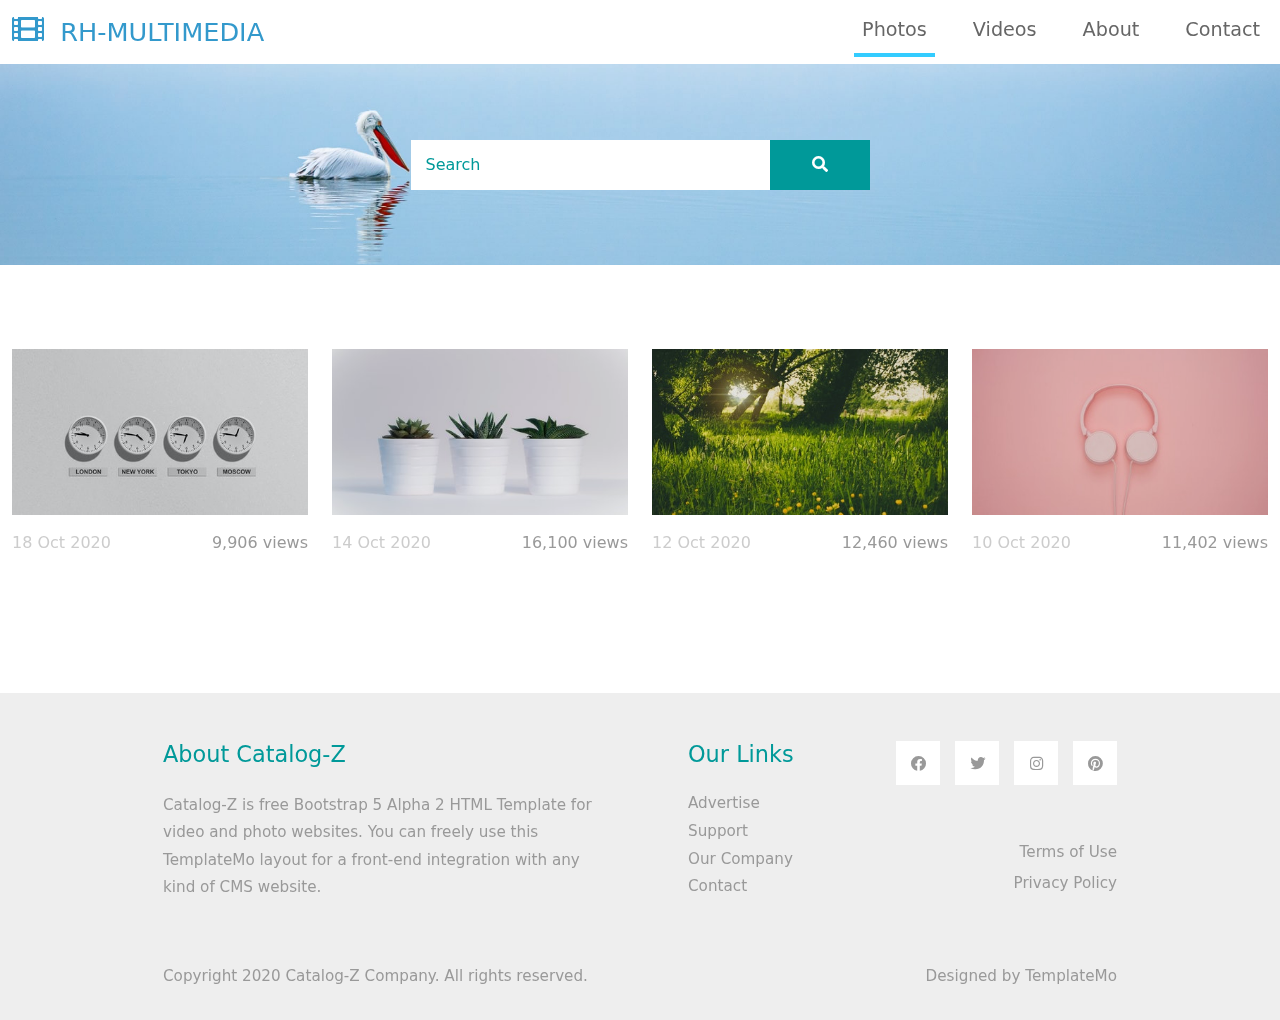
==== index.html @ a3c76449 "Update index.html" ====
<!DOCTYPE html>
<html lang="en">
<head>
    <meta charset="UTF-8">
    <meta name="viewport" content="width=device-width, initial-scale=1.0">
    <title>Catalog-Z Bootstrap 5.0 HTML Template</title>
    <link rel="stylesheet" href="css/bootstrap.min.css">
    <link rel="stylesheet" href="fontawesome/css/all.min.css">
    <link rel="stylesheet" href="css/templatemo-style.css">
<!--
    
TemplateMo 556 Catalog-Z

https://templatemo.com/tm-556-catalog-z

-->
</head>
<body>
    <!-- Page Loader -->
    <div id="loader-wrapper">
        <div id="loader"></div>

        <div class="loader-section section-left"></div>
        <div class="loader-section section-right"></div>

    </div>
    <nav class="navbar navbar-expand-lg">
        <div class="container-fluid">
            <a class="navbar-brand" href="index.html">
                <i class="fas fa-film mr-2"></i>
                RH-MULTIMEDIA
            </a>
            <button class="navbar-toggler" type="button" data-toggle="collapse" data-target="#navbarSupportedContent" aria-controls="navbarSupportedContent" aria-expanded="false" aria-label="Toggle navigation">
                <i class="fas fa-bars"></i>
            </button>
            <div class="collapse navbar-collapse" id="navbarSupportedContent">
            <ul class="navbar-nav ml-auto mb-2 mb-lg-0">
                <li class="nav-item">
                    <a class="nav-link nav-link-1 active" aria-current="page" href="photos.html">Photos</a>
                </li>
                <li class="nav-item">
                    <a class="nav-link nav-link-2" href="videos.html">Videos</a>
                </li>
                <li class="nav-item">
                    <a class="nav-link nav-link-3" href="about.html">About</a>
                </li>
                <li class="nav-item">
                    <a class="nav-link nav-link-4" href="contact.html">Contact</a>
                </li>
            </ul>
            </div>
        </div>
    </nav>

    <div class="tm-hero d-flex justify-content-center align-items-center" data-parallax="scroll" data-image-src="img/hero.jpg">
        <form class="d-flex tm-search-form">
            <input class="form-control tm-search-input" type="search" placeholder="Search" aria-label="Search">
            <button class="btn btn-outline-success tm-search-btn" type="submit">
                <i class="fas fa-search"></i>
            </button>
        </form>
    </div>
  
    
	<div class="container-fluid tm-container-content tm-mt-60">
 <!--     
<div class="row mb-4">
            <h2 class="col-6 tm-text-primary">
                Latest Photos
            </h2>
			
		
            <div class="col-6 d-flex justify-content-end align-items-center">
                <form action="" class="tm-text-primary">
                    Page <input type="text" value="1" size="1" class="tm-input-paging tm-text-primary"> of 200
                </form>
            </div>
        </div>
!-->
<br>

        <div class="row tm-mb-90 tm-gallery">
        	<div class="col-xl-3 col-lg-4 col-md-6 col-sm-6 col-12 mb-5">
                <figure class="effect-ming tm-video-item">
                    <img src="img/img-03.jpg" alt="Image" class="img-fluid">
                    <figcaption class="d-flex align-items-center justify-content-center">
                        <h2>RIPARAZIONI</h2>
                        <a href="photo-detail.html">View more</a>
                    </figcaption>                    
                </figure>
                <div class="d-flex justify-content-between tm-text-gray">
                    <span class="tm-text-gray-light">18 Oct 2020</span>
                    <span>9,906 views</span>
                </div>
            </div>
            <div class="col-xl-3 col-lg-4 col-md-6 col-sm-6 col-12 mb-5">
                <figure class="effect-ming tm-video-item">
                    <img src="img/img-04.jpg" alt="Image" class="img-fluid">
                    <figcaption class="d-flex align-items-center justify-content-center">
                        <h2>MULTIMEDIA</h2>
                        <a href="photo-detail.html">View more</a>
                    </figcaption>                    
                </figure>
                <div class="d-flex justify-content-between tm-text-gray">
                    <span class="tm-text-gray-light">14 Oct 2020</span>
                    <span>16,100 views</span>
                </div>
            </div>
            <div class="col-xl-3 col-lg-4 col-md-6 col-sm-6 col-12 mb-5">
                <figure class="effect-ming tm-video-item">
                    <img src="img/img-05.jpg" alt="Image" class="img-fluid">
                    <figcaption class="d-flex align-items-center justify-content-center">
                        <h2>WEB</h2>
                        <a href="photo-detail.html">View more</a>
                    </figcaption>                    
                </figure>
                <div class="d-flex justify-content-between tm-text-gray">
                    <span class="tm-text-gray-light">12 Oct 2020</span>
                    <span>12,460 views</span>
                </div>
            </div>
            <div class="col-xl-3 col-lg-4 col-md-6 col-sm-6 col-12 mb-5">
                <figure class="effect-ming tm-video-item">
                    <img src="img/img-06.jpg" alt="Image" class="img-fluid">
                    <figcaption class="d-flex align-items-center justify-content-center">
                        <h2>AUDIO</h2>
                        <a href="photo-detail.html">View more</a>
                    </figcaption>                    
                </figure>
                <div class="d-flex justify-content-between tm-text-gray">
                    <span class="tm-text-gray-light">10 Oct 2020</span>
                    <span>11,402 views</span>
                </div>
            </div>

 

	
         
        </div> <!-- row -->
	<!--

        <div class="row tm-mb-90">
            <div class="col-12 d-flex justify-content-between align-items-center tm-paging-col">
                <a href="javascript:void(0);" class="btn btn-primary tm-btn-prev mb-2 disabled">Previous</a>
                <div class="tm-paging d-flex">
                    <a href="javascript:void(0);" class="active tm-paging-link">1</a>
                    <a href="javascript:void(0);" class="tm-paging-link">2</a>
                    <a href="javascript:void(0);" class="tm-paging-link">3</a>
                    <a href="javascript:void(0);" class="tm-paging-link">4</a>
                </div>
                <a href="javascript:void(0);" class="btn btn-primary tm-btn-next">Next Page</a>
            </div>            
        </div>
-->
	
    </div> <!-- container-fluid, tm-container-content -->

    <footer class="tm-bg-gray pt-5 pb-3 tm-text-gray tm-footer">
        <div class="container-fluid tm-container-small">
            <div class="row">
                <div class="col-lg-6 col-md-12 col-12 px-5 mb-5">
                    <h3 class="tm-text-primary mb-4 tm-footer-title">About Catalog-Z</h3>
                    <p>Catalog-Z is free Bootstrap 5 Alpha 2 HTML Template for video and photo websites. You can freely use this TemplateMo layout for a front-end integration with any kind of CMS website.</p>
                </div>
                <div class="col-lg-3 col-md-6 col-sm-6 col-12 px-5 mb-5">
                    <h3 class="tm-text-primary mb-4 tm-footer-title">Our Links</h3>
                    <ul class="tm-footer-links pl-0">
                        <li><a href="#">Advertise</a></li>
                        <li><a href="#">Support</a></li>
                        <li><a href="#">Our Company</a></li>
                        <li><a href="#">Contact</a></li>
                    </ul>
                </div>
                <div class="col-lg-3 col-md-6 col-sm-6 col-12 px-5 mb-5">
                    <ul class="tm-social-links d-flex justify-content-end pl-0 mb-5">
                        <li class="mb-2"><a href="https://facebook.com"><i class="fab fa-facebook"></i></a></li>
                        <li class="mb-2"><a href="https://twitter.com"><i class="fab fa-twitter"></i></a></li>
                        <li class="mb-2"><a href="https://instagram.com"><i class="fab fa-instagram"></i></a></li>
                        <li class="mb-2"><a href="https://pinterest.com"><i class="fab fa-pinterest"></i></a></li>
                    </ul>
                    <a href="#" class="tm-text-gray text-right d-block mb-2">Terms of Use</a>
                    <a href="#" class="tm-text-gray text-right d-block">Privacy Policy</a>
                </div>
            </div>
            <div class="row">
                <div class="col-lg-8 col-md-7 col-12 px-5 mb-3">
                    Copyright 2020 Catalog-Z Company. All rights reserved.
                </div>
                <div class="col-lg-4 col-md-5 col-12 px-5 text-right">
                    Designed by <a href="https://templatemo.com" class="tm-text-gray" rel="sponsored" target="_parent">TemplateMo</a>
                </div>
            </div>
        </div>
    </footer>
    
    <script src="js/plugins.js"></script>
    <script>
        $(window).on("load", function() {
            $('body').addClass('loaded');
        });
    </script>
</body>
</html>
---- css/templatemo-style.css ----
/*
    
TemplateMo 556 Catalog-Z

https://templatemo.com/tm-556-catalog-z

*/

#loader-wrapper {
    position: fixed;
    top: 0;
    left: 0;
    width: 100%;
    height: 100%;
    z-index: 1001;
}
#loader {
    display: block;
    position: relative;
    left: 50%;
    top: 50%;
    width: 150px;
    height: 150px;
    margin: -75px 0 0 -75px;
    border-radius: 50%;
    border: 3px solid transparent;
    border-top-color: #3498db;

    -webkit-animation: spin 2s linear infinite; /* Chrome, Opera 15+, Safari 5+ */
    animation: spin 2s linear infinite; /* Chrome, Firefox 16+, IE 10+, Opera */

    z-index: 1002;
}

    #loader:before {
        content: "";
        position: absolute;
        top: 5px;
        left: 5px;
        right: 5px;
        bottom: 5px;
        border-radius: 50%;
        border: 3px solid transparent;
        border-top-color: #e74c3c;

        -webkit-animation: spin 3s linear infinite; /* Chrome, Opera 15+, Safari 5+ */
        animation: spin 3s linear infinite; /* Chrome, Firefox 16+, IE 10+, Opera */
    }

    #loader:after {
        content: "";
        position: absolute;
        top: 15px;
        left: 15px;
        right: 15px;
        bottom: 15px;
        border-radius: 50%;
        border: 3px solid transparent;
        border-top-color: #f9c922;

        -webkit-animation: spin 1.5s linear infinite; /* Chrome, Opera 15+, Safari 5+ */
          animation: spin 1.5s linear infinite; /* Chrome, Firefox 16+, IE 10+, Opera */
    }

    @-webkit-keyframes spin {
        0%   { 
            -webkit-transform: rotate(0deg);  /* Chrome, Opera 15+, Safari 3.1+ */
            -ms-transform: rotate(0deg);  /* IE 9 */
            transform: rotate(0deg);  /* Firefox 16+, IE 10+, Opera */
        }
        100% {
            -webkit-transform: rotate(360deg);  /* Chrome, Opera 15+, Safari 3.1+ */
            -ms-transform: rotate(360deg);  /* IE 9 */
            transform: rotate(360deg);  /* Firefox 16+, IE 10+, Opera */
        }
    }
    @keyframes spin {
        0%   { 
            -webkit-transform: rotate(0deg);  /* Chrome, Opera 15+, Safari 3.1+ */
            -ms-transform: rotate(0deg);  /* IE 9 */
            transform: rotate(0deg);  /* Firefox 16+, IE 10+, Opera */
        }
        100% {
            -webkit-transform: rotate(360deg);  /* Chrome, Opera 15+, Safari 3.1+ */
            -ms-transform: rotate(360deg);  /* IE 9 */
            transform: rotate(360deg);  /* Firefox 16+, IE 10+, Opera */
        }
    }

    #loader-wrapper .loader-section {
        position: fixed;
        top: 0;
        width: 51%;
        height: 100%;
        background: #222222;
        z-index: 1001;
        -webkit-transform: translateX(0);  /* Chrome, Opera 15+, Safari 3.1+ */
        -ms-transform: translateX(0);  /* IE 9 */
        transform: translateX(0);  /* Firefox 16+, IE 10+, Opera */
    }

    #loader-wrapper .loader-section.section-left {
        left: 0;
    }

    #loader-wrapper .loader-section.section-right {
        right: 0;
    }

    /* Loaded */
    .loaded #loader-wrapper .loader-section.section-left {
        -webkit-transform: translateX(-100%);  /* Chrome, Opera 15+, Safari 3.1+ */
            -ms-transform: translateX(-100%);  /* IE 9 */
                transform: translateX(-100%);  /* Firefox 16+, IE 10+, Opera */

        -webkit-transition: all 0.7s 0.3s cubic-bezier(0.645, 0.045, 0.355, 1.000);  
                transition: all 0.7s 0.3s cubic-bezier(0.645, 0.045, 0.355, 1.000);
    }

    .loaded #loader-wrapper .loader-section.section-right {
        -webkit-transform: translateX(100%);  /* Chrome, Opera 15+, Safari 3.1+ */
            -ms-transform: translateX(100%);  /* IE 9 */
                transform: translateX(100%);  /* Firefox 16+, IE 10+, Opera */

-webkit-transition: all 0.7s 0.3s cubic-bezier(0.645, 0.045, 0.355, 1.000);  
        transition: all 0.7s 0.3s cubic-bezier(0.645, 0.045, 0.355, 1.000);
    }
    
    .loaded #loader {
        opacity: 0;
        -webkit-transition: all 0.3s ease-out;  
                transition: all 0.3s ease-out;
    }
    .loaded #loader-wrapper {
        visibility: hidden;

        -webkit-transform: translateY(-100%);  /* Chrome, Opera 15+, Safari 3.1+ */
            -ms-transform: translateY(-100%);  /* IE 9 */
                transform: translateY(-100%);  /* Firefox 16+, IE 10+, Opera */

        -webkit-transition: all 0.3s 1s ease-out;  
                transition: all 0.3s 1s ease-out;
    }

p { line-height: 1.8; }

a { 
    text-decoration: none;
    transition: all 0.3s ease; 
}
a:hover { color:#009999; }
.container-fluid { max-width: 1770px; }
.tm-container-small { max-width: 1050px; }
.btn { border-radius: 0; }
.btn-primary {
    background-color: #009999;
    border: 0;
    border-radius: 5px;
    padding: 12px 50px 14px;
    font-size: 1.2rem;
}

.btn-primary:hover,
.btn-primary:focus {
    background-color:#086969;
}

.btn-primary.disabled, 
.btn-primary:disabled {
    background-color: #009999;
    pointer-events: all;
    cursor: not-allowed;
}

.form-control {
	padding: 10px 20px;
	width: 100%;
	height: auto;
}

.form-group { margin-bottom: 25px; }
.tm-btn-big { padding: 12px 90px 14px; }

.navbar-toggler:focus { box-shadow: none; }
.navbar-brand {
    color: #3399CC;
    font-size: 1.6rem;
}

.navbar-brand i { font-size: 2rem; }

.tm-hero {
    min-height: 200px;
    background: transparent;
}

.tm-mt-60 { margin-top: 60px; }
.tm-mb-50 { margin-bottom: 50px; }
.tm-mb-74 { margin-bottom: 74px; }
.tm-mb-90 { margin-bottom: 90px; }
.tm-text-primary { color: #009999; }
.tm-text-secondary { color: #CC6699; }
a.tm-text-primary:hover { color:#666666; }
.tm-bg-gray { background-color: #EEEEEE; }
.tm-input-paging {
    width: 40px;
    border-radius: 0;
    border: 1px solid #CCCCCC;
    background: #f4f4f4;
    text-align: center;
}

.nav-item { margin-right: 30px; }
.nav-item:last-child { margin-right: 0; }

.nav-link {
    color: #666666;
    border-bottom: 4px solid transparent;
    font-size: 1.2rem;
}

.nav-link-1.active,
.nav-link-1:hover {
    border-color: #33CCFF;
}

.nav-link-2.active,
.nav-link-2:hover {
    border-color: #FF6666;
}

.nav-link-3.active,
.nav-link-3:hover {
    border-color: #33CC66;
}

.nav-link-4.active,
.nav-link-4:hover {
    border-color: #CC66CC;
}

.tm-search-input {
    width: 360px;
    border-radius: 0;
    padding: 12px 15px;
    color: #009999;
    border: none;
}

.tm-search-input:focus {
    border-color: #009999;
    box-shadow: 0 0 0 0.25rem rgb(0 153 153 / 0.25);
}

.tm-search-input::placeholder { /* Chrome, Firefox, Opera, Safari 10.1+ */
    color: #009999;
    opacity: 1; /* Firefox */
}
  
.tm-search-input::-ms-input-placeholder { /* Microsoft Edge */
    color: #009999;
}

.tm-search-btn {
    color: white;
    background-color: #009999;
    border: none;
    width: 100px;
    height: 50px;
    margin-left: -1px;
}

p, .tm-text-gray { color: #999; }
.tm-text-gray-light { color: #CCC; }
.tm-text-gray-dark { color: #666; }

.tm-video-item {
    position: relative;
    overflow: hidden;
    text-align: center;
    cursor: pointer;
}

.tm-video-item img {
    position: relative;
    display: block;
    min-height: 100%;
    max-width: 100%;
    opacity: 0.8;
}

.tm-video-item figcaption {
    padding: 2em;
    color: #fff;
    text-transform: uppercase;
    font-size: 1.25em;
    -webkit-backface-visibility: hidden;
	backface-visibility: hidden;
}

.tm-video-item figcaption::before,
.tm-video-item figcaption::after {
    pointer-events: none;
}

.tm-video-item figcaption,
.tm-video-item figcaption > a {
    position: absolute;
    top: 0;
    left: 0;
    width: 100%;
    height: 100%;
}

.tm-video-item figcaption > a {
	z-index: 1000;
	text-indent: 200%;
	white-space: nowrap;
	font-size: 0;
	opacity: 0;
}

.tm-video-item h2 {
    word-spacing: -0.15em;
    font-weight: 300;
}

.tm-video-item h2,
.tm-video-item p {
    margin: 0;
}

.tm-video-item p {
    letter-spacing: 1px;
    font-size: 68.5%;
}

.tm-gallery div.d-block { animation: show .5s ease; }

@keyframes show {
    0% {
    	opacity: 0;
    	transform: scale(0.9);
    }
    100% {
    	opacity: 1;
    	transform: scale(1);
    }
}

.tm-paging-link {
    display: flex;
    justify-content: center;
    align-items: center;
    width: 60px;
    height: 60px;
    font-size: 1.1rem;
    color: #999;
    background-color: #EEEEEE;
    margin: 10px;
    border-radius: 5px;
    text-decoration: none;
    transition: all 0.3s ease;
}

.tm-paging-link:hover,
.tm-paging-link.active {
    background-color: #009999;
    color: #fff; 
}

/*---------------*/
/***** Ming *****/
/*---------------*/

figure.effect-ming {
	background: #030c17;
}

figure.effect-ming img {
	opacity: 0.9;
	-webkit-transition: opacity 0.35s;
	transition: opacity 0.35s;
}

figure.effect-ming figcaption::before {
	position: absolute;
	top: 30px;
	right: 30px;
	bottom: 30px;
	left: 30px;
	border: 2px solid #fff;
	box-shadow: 0 0 0 30px rgba(255,255,255,0.2);
	content: '';
	opacity: 0;
	-webkit-transition: opacity 0.35s, -webkit-transform 0.35s;
	transition: opacity 0.35s, transform 0.35s;
	-webkit-transform: scale3d(1.4,1.4,1);
	transform: scale3d(1.4,1.4,1);
}

figure.effect-ming h2 {
    font-size: 1.3em;
	opacity: 0;
	-webkit-transition: opacity 0.35s, -webkit-transform 0.35s;
	transition: opacity 0.35s, transform 0.35s;
	-webkit-transform: scale(1.5);
	transform: scale(1.5);
}

figure.effect-ming:hover figcaption::before,
figure.effect-ming:hover h2 {
	opacity: 1;
	-webkit-transform: scale3d(1,1,1);
	transform: scale3d(1,1,1);
}

figure.effect-ming:hover figcaption { background-color: rgba(58,52,42,0); }
figure.effect-ming:hover img { opacity: 0.4; }

.tm-footer-links li {
    list-style: none;
    margin-bottom: 5px;    
}

.tm-footer-links li a { color: #999999; }
.tm-footer-links li a:hover { color: #009999; }

.tm-social-links li {
    list-style: none;
    margin-right: 15px;
}

.tm-social-links li:last-child { margin-right: 0; }

.tm-social-links li a  {
    color: #999999;
    width: 44px;
    height: 44px;
    display: flex;
    background-color: #fff;
    align-items: center;
    justify-content: center;
}

.tm-social-links li a:hover {
    color: #fff;
    background-color: #009999;
}

.tm-footer { font-size: 0.95rem; }
.tm-footer-title { font-size: 1.4rem; }

/* Videos */
#tm-video-container {
    max-height: 400px;
    overflow: hidden;
    background-color: #333;
    margin-bottom: 90px;
    position: relative;
}

#tm-video {
    display: block;
    width: 100%;
    height: auto;
}

#tm-video-control-button {
    position: absolute;
    bottom: 20px;
    right: 20px;
    z-index: 1000;
    color: #e1e1e1;
}

.tm-video-details {
    height: 100%;
    padding: 40px;
}

/* About */
.tm-row-1640 { max-width: 1640px; }
.tm-about-2-col { max-width: 716px; }
.tm-about-3-col { max-width: 540px; }

.tm-about-2-col,
.tm-about-3-col {
    margin-bottom: 50px;
}

.tm-about-icon-container {
    width: 150px;
    height: 150px;
    border: 1px solid #009999;
    display: flex;
    align-items: center;
    justify-content: center;
}

.tm-about-img-text { max-width: 940px; }

/* Contact */
select.form-control { border-radius: 0; }
select.form-control option { height: 30px; }

select:not([multiple]) {
    -webkit-appearance: none;
    -moz-appearance: none;
    background-position: right 15px center;
    background-repeat: no-repeat;
    background-image: url(../img/select-arrow.png);
    padding: 14px 20px;
    padding-right: 20px;
    color: #666;
}

.mapouter{
    position:relative;
    height:480px;
    width:100%;
    max-width: 480px;
}

.gmap-canvas {
    overflow:hidden;
    background:none!important;
    height:480px;
    width:100%;
}

.tm-contact-form { max-width: 420px; }
.tm-address-col { max-width: 520px; }
.tm-contacts { padding-left: 0; }

.tm-contacts li {
    list-style: none;
    margin-bottom: 20px;
}

.tm-contacts li a i { width: 30px; }
.tm-social { display: flex; }

.tm-social li {
    list-style: none;
    margin-bottom: 20px;
    margin-right: 15px;
}

.tm-social li a i {
    width: 40px;
    height: 40px;
    color: #666666;
    background-color: #EEEEEE;
    display: flex;
    align-items: center;
    justify-content: center;
    transition: all 0.3s ease;
}

.tm-social li a:hover i {
    color: #fff;
    background-color: #009999;
}

.form-control,
input:-internal-autofill-selected,
select:not([multiple]) {
    color: #009999 !important;
}

.form-control::placeholder { /* Chrome, Firefox, Opera, Safari 10.1+ */
    color:  #009999;
    opacity: 1; /* Firefox */
}

@media (max-width: 991px) {
    .navbar-collapse {
        position: fixed;
        top: 50px;
        right: 0px;
        background: white;
        width: 150px;
        padding: 15px;
    }

    .tm-container-content { max-width: 870px; }
    .tm-contact-form, .tm-address-col, .mapouter { max-width: 100%; }
    .tm-people-row { max-width: 900px; }
}

@media (max-width: 767px) {
    .tm-paging-col { flex-direction: column; }
    .tm-paging { flex-wrap: wrap; }
    .tm-about-img-text { max-width: 640px; }
    .tm-about-2-col, .tm-about-3-col { margin-bottom: 50px; }
}

@media (max-width: 575px) {
    .tm-container-content { max-width: 420px; }

    .tm-search-form {
        padding-left: 15px;
        padding-right: 15px;
        width: 100%;
        justify-content: center;
    }

    .tm-search-input {
        width: 100%;
        max-width: 360px;
    }

    .tm-people-row { max-width: 420px; }
}

@media (max-width: 400px) {
    .tm-btn-big { padding: 12px 50px 14px; }
}

@media (max-width: 334px) {
    .tm-social-links {
        flex-wrap: wrap;
        justify-content: start !important;
    }

    .tm-social-links li { margin-right: 3px; }
}
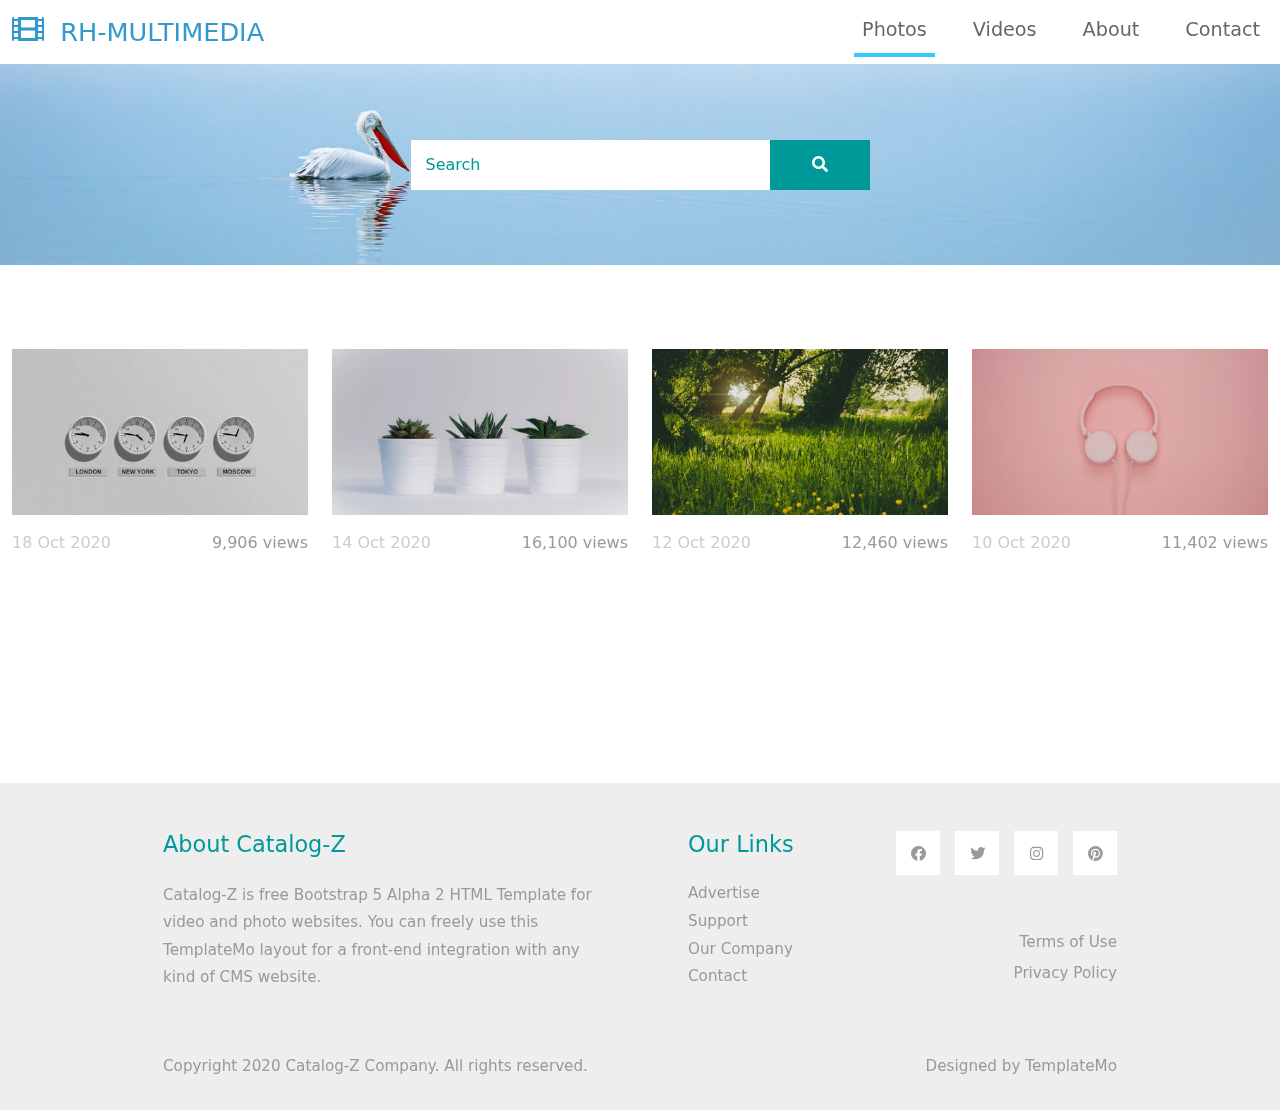
==== commit 3e45f7a9: "Update index.html" ====
--- a/index.html
+++ b/index.html
@@ -138,9 +138,10 @@
 	
          
         </div> <!-- row -->
-	<!--
+	
 
         <div class="row tm-mb-90">
+			<!--
             <div class="col-12 d-flex justify-content-between align-items-center tm-paging-col">
                 <a href="javascript:void(0);" class="btn btn-primary tm-btn-prev mb-2 disabled">Previous</a>
                 <div class="tm-paging d-flex">
@@ -150,9 +151,10 @@
                     <a href="javascript:void(0);" class="tm-paging-link">4</a>
                 </div>
                 <a href="javascript:void(0);" class="btn btn-primary tm-btn-next">Next Page</a>
-            </div>            
-        </div>
+            </div> 
 -->
+        </div>
+
 	
     </div> <!-- container-fluid, tm-container-content -->
 
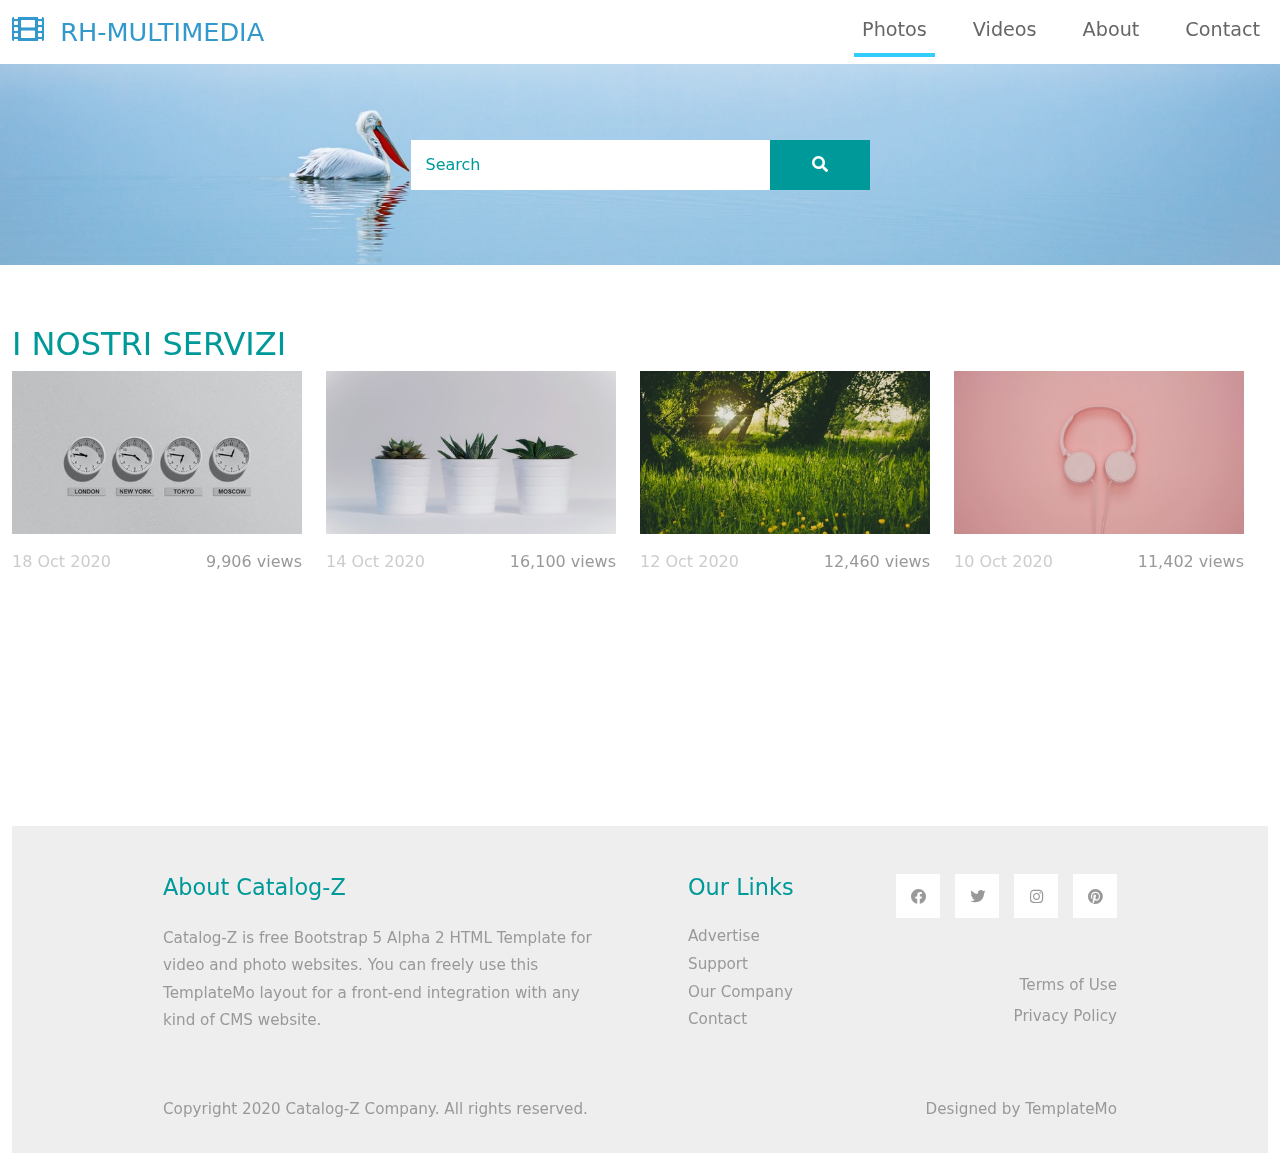
==== commit dc3af384: "Update index.html" ====
--- a/index.html
+++ b/index.html
@@ -63,12 +63,12 @@
   
     
 	<div class="container-fluid tm-container-content tm-mt-60">
- <!--     
+    
 <div class="row mb-4">
             <h2 class="col-6 tm-text-primary">
-                Latest Photos
+               I NOSTRI SERVIZI
             </h2>
-			
+	 <!-- 		
 		
             <div class="col-6 d-flex justify-content-end align-items-center">
                 <form action="" class="tm-text-primary">
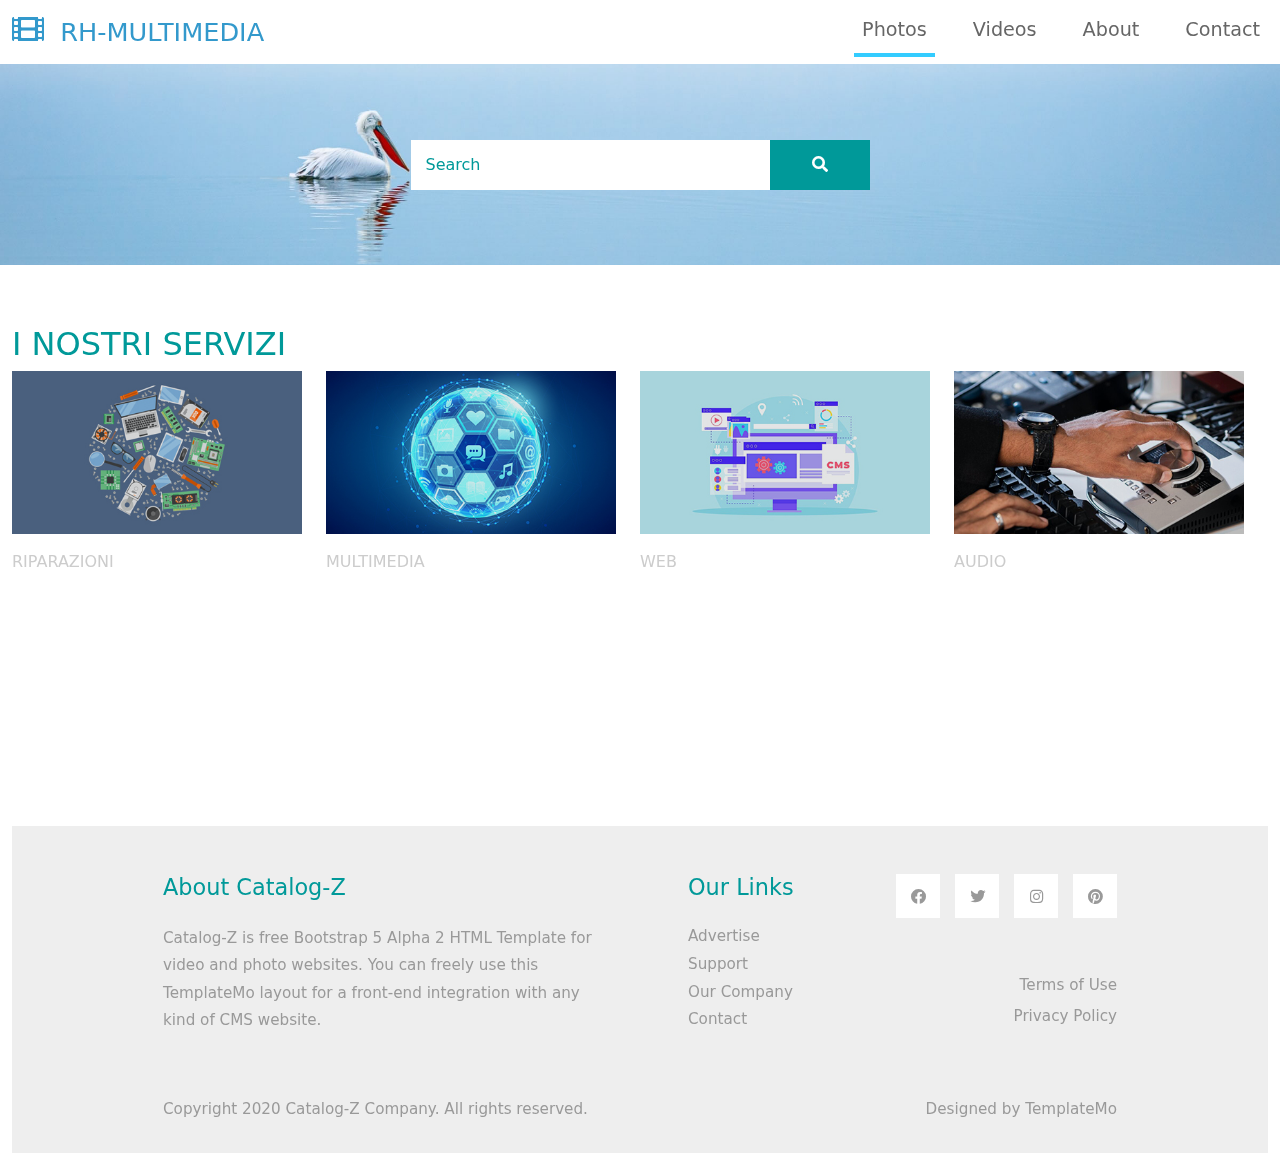
==== commit 73a3ac99: "Update index.html" ====
--- a/index.html
+++ b/index.html
@@ -89,8 +89,8 @@
                     </figcaption>                    
                 </figure>
                 <div class="d-flex justify-content-between tm-text-gray">
-                    <span class="tm-text-gray-light">18 Oct 2020</span>
-                    <span>9,906 views</span>
+                    <span class="tm-text-gray-light">RIPARAZIONI</span>
+                    
                 </div>
             </div>
             <div class="col-xl-3 col-lg-4 col-md-6 col-sm-6 col-12 mb-5">
@@ -102,8 +102,8 @@
                     </figcaption>                    
                 </figure>
                 <div class="d-flex justify-content-between tm-text-gray">
-                    <span class="tm-text-gray-light">14 Oct 2020</span>
-                    <span>16,100 views</span>
+                    <span class="tm-text-gray-light">MULTIMEDIA</span>
+                   
                 </div>
             </div>
             <div class="col-xl-3 col-lg-4 col-md-6 col-sm-6 col-12 mb-5">
@@ -115,8 +115,8 @@
                     </figcaption>                    
                 </figure>
                 <div class="d-flex justify-content-between tm-text-gray">
-                    <span class="tm-text-gray-light">12 Oct 2020</span>
-                    <span>12,460 views</span>
+                    <span class="tm-text-gray-light">WEB</span>
+                    
                 </div>
             </div>
             <div class="col-xl-3 col-lg-4 col-md-6 col-sm-6 col-12 mb-5">
@@ -128,8 +128,8 @@
                     </figcaption>                    
                 </figure>
                 <div class="d-flex justify-content-between tm-text-gray">
-                    <span class="tm-text-gray-light">10 Oct 2020</span>
-                    <span>11,402 views</span>
+                    <span class="tm-text-gray-light">AUDIO</span>
+                    
                 </div>
             </div>
 
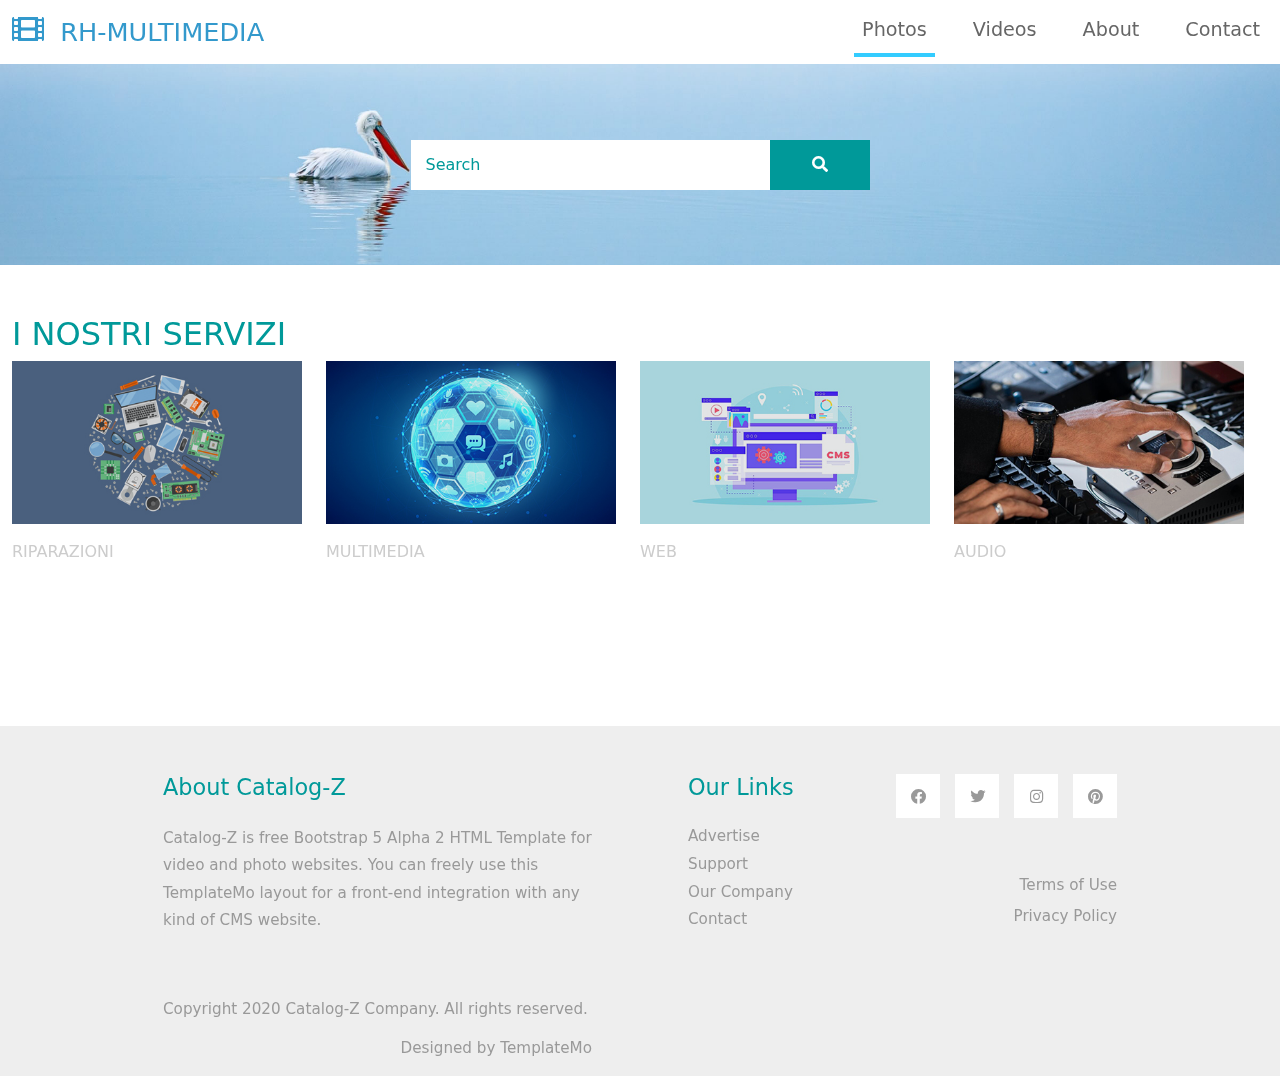
==== commit 1c2942eb: "Update index.html" ====
--- a/index.html
+++ b/index.html
@@ -3,7 +3,7 @@
 <head>
     <meta charset="UTF-8">
     <meta name="viewport" content="width=device-width, initial-scale=1.0">
-    <title>Catalog-Z Bootstrap 5.0 HTML Template</title>
+    <title>RH MULTIMEDIA</title>
     <link rel="stylesheet" href="css/bootstrap.min.css">
     <link rel="stylesheet" href="fontawesome/css/all.min.css">
     <link rel="stylesheet" href="css/templatemo-style.css">
@@ -68,17 +68,17 @@
             <h2 class="col-6 tm-text-primary">
                I NOSTRI SERVIZI
             </h2>
-	 <!-- 		
-		
+	 		
+		<!--
             <div class="col-6 d-flex justify-content-end align-items-center">
+				 
                 <form action="" class="tm-text-primary">
                     Page <input type="text" value="1" size="1" class="tm-input-paging tm-text-primary"> of 200
                 </form>
             </div>
-        </div>
-!-->
+-->
 <br>
-
+  
         <div class="row tm-mb-90 tm-gallery">
         	<div class="col-xl-3 col-lg-4 col-md-6 col-sm-6 col-12 mb-5">
                 <figure class="effect-ming tm-video-item">
@@ -116,7 +116,7 @@
                 </figure>
                 <div class="d-flex justify-content-between tm-text-gray">
                     <span class="tm-text-gray-light">WEB</span>
-                    
+                  
                 </div>
             </div>
             <div class="col-xl-3 col-lg-4 col-md-6 col-sm-6 col-12 mb-5">
@@ -138,10 +138,9 @@
 	
          
         </div> <!-- row -->
-	
-
+	<!--
         <div class="row tm-mb-90">
-			<!--
+			
             <div class="col-12 d-flex justify-content-between align-items-center tm-paging-col">
                 <a href="javascript:void(0);" class="btn btn-primary tm-btn-prev mb-2 disabled">Previous</a>
                 <div class="tm-paging d-flex">
--- a/css/templatemo-style.css
+++ b/css/templatemo-style.css
@@ -194,7 +194,7 @@
     background: transparent;
 }
 
-.tm-mt-60 { margin-top: 60px; }
+.tm-mt-60 { margin-top: 50px; }
 .tm-mb-50 { margin-bottom: 50px; }
 .tm-mb-74 { margin-bottom: 74px; }
 .tm-mb-90 { margin-bottom: 90px; }
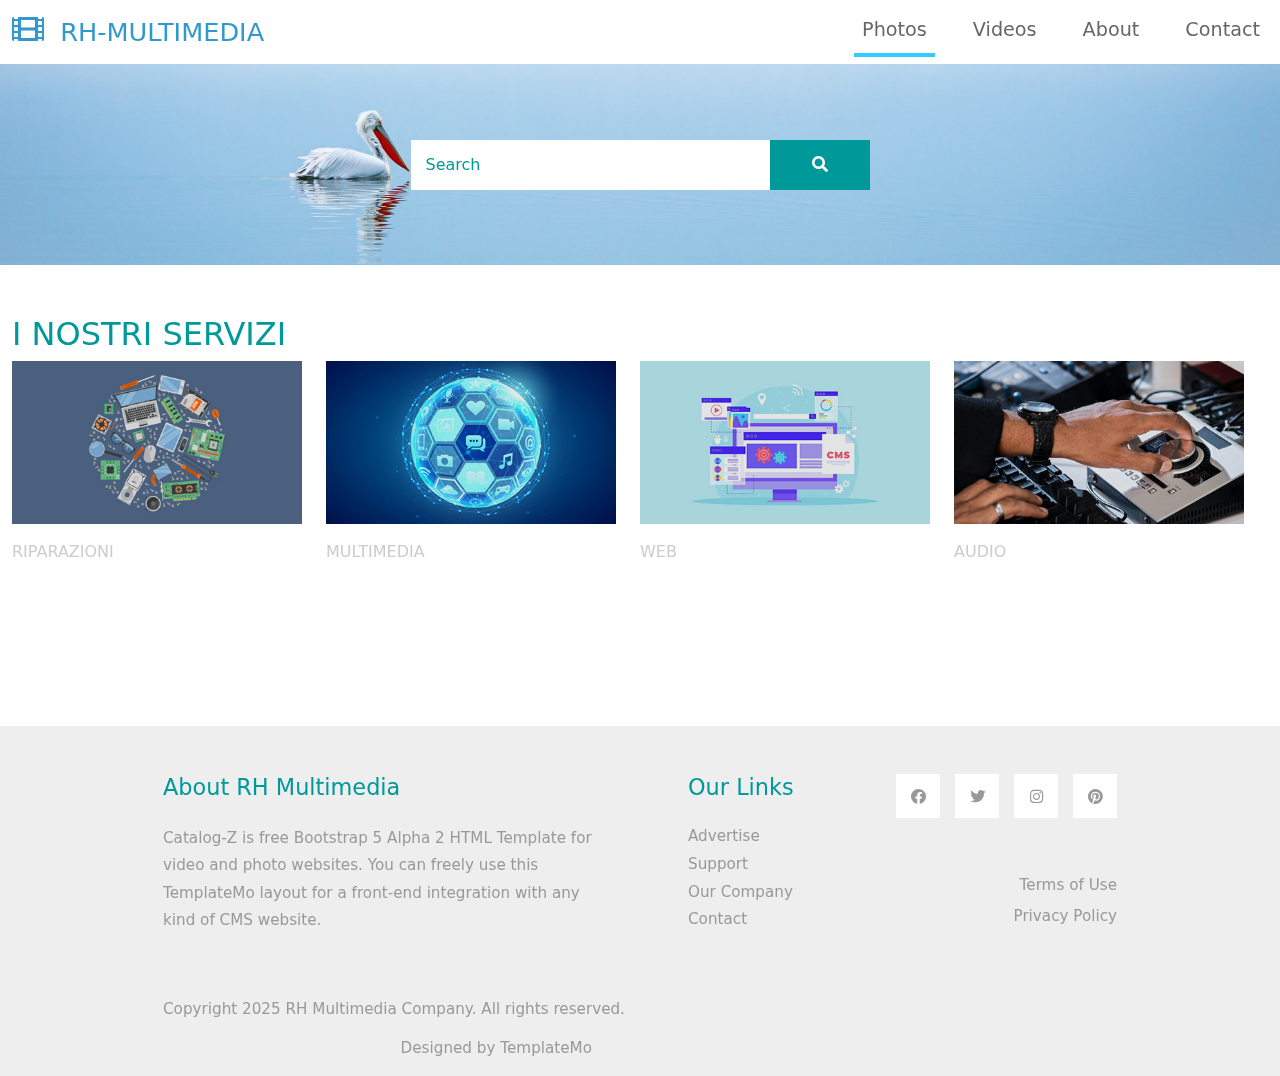
==== commit 9d5e2b78: "Update index.html" ====
--- a/index.html
+++ b/index.html
@@ -161,7 +161,7 @@
         <div class="container-fluid tm-container-small">
             <div class="row">
                 <div class="col-lg-6 col-md-12 col-12 px-5 mb-5">
-                    <h3 class="tm-text-primary mb-4 tm-footer-title">About Catalog-Z</h3>
+                    <h3 class="tm-text-primary mb-4 tm-footer-title">About RH Multimedia</h3>
                     <p>Catalog-Z is free Bootstrap 5 Alpha 2 HTML Template for video and photo websites. You can freely use this TemplateMo layout for a front-end integration with any kind of CMS website.</p>
                 </div>
                 <div class="col-lg-3 col-md-6 col-sm-6 col-12 px-5 mb-5">
@@ -186,8 +186,8 @@
             </div>
             <div class="row">
                 <div class="col-lg-8 col-md-7 col-12 px-5 mb-3">
-                    Copyright 2020 Catalog-Z Company. All rights reserved.
-                </div>
+                  Copyright 2025 RH Multimedia Company. All rights reserved.
+              </div>
                 <div class="col-lg-4 col-md-5 col-12 px-5 text-right">
                     Designed by <a href="https://templatemo.com" class="tm-text-gray" rel="sponsored" target="_parent">TemplateMo</a>
                 </div>
